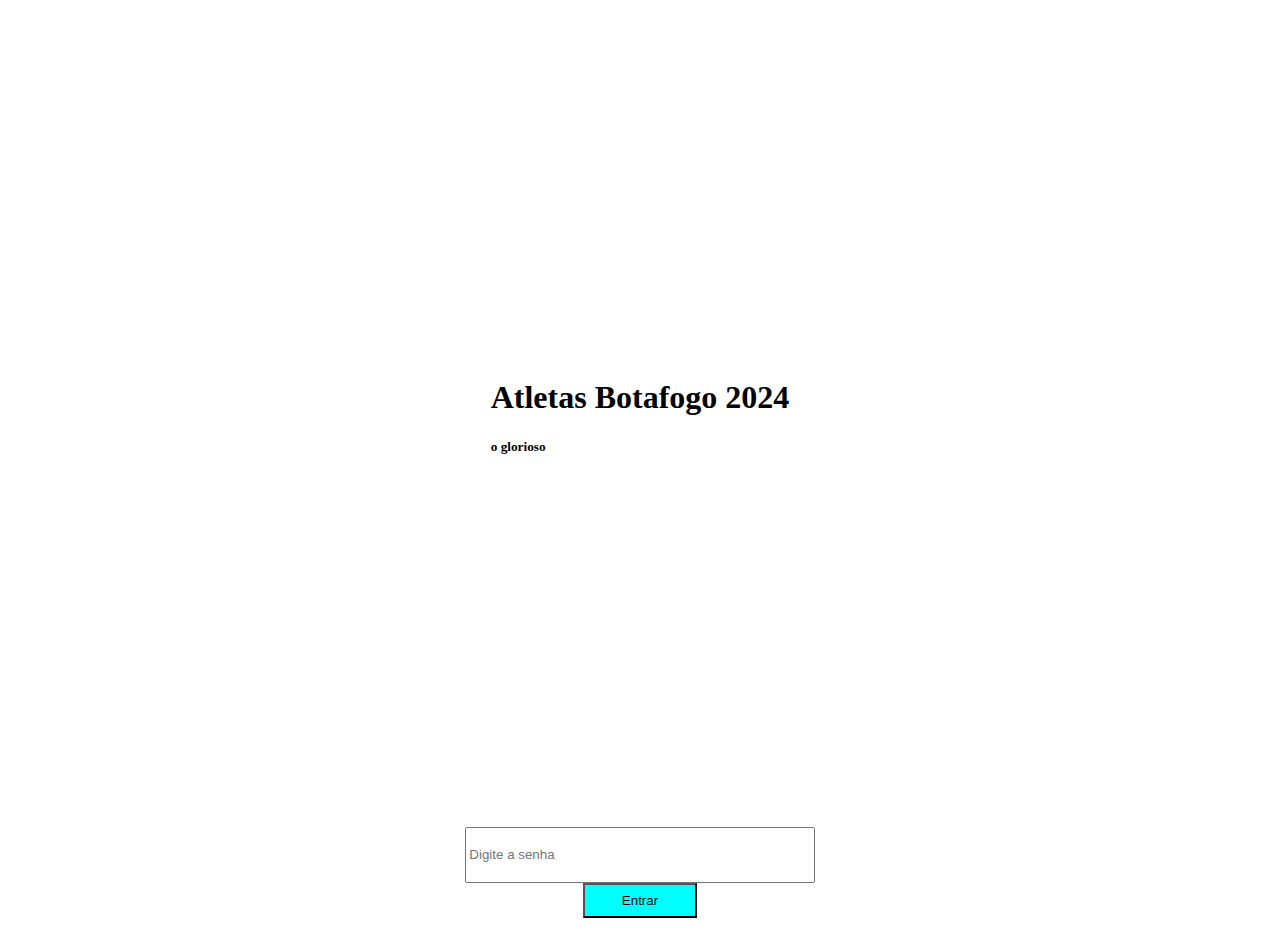
==== index.html @ 14dd283c "primeiro commit" ====
<!DOCTYPE html>
<html lang="en">
<head>
    <meta charset="UTF-8">
    <meta name="viewport" content="width=device-width, initial-scale=1.0">
    <title>Login</title>
    <link href="style.css" rel="stylesheet">
    <script src="md5-min.js"></script>
    <script src="login.js" defer></script>
</head>
<body>
    <div id="capa">
        <h1>Atletas Botafogo 2024</h1>
        <h5>o glorioso</h5>

    </div>
    <div id="login">
    <input type="password" id="senha" placeholder="Digite a senha">
    <button id="botao">Entrar</button>
</div>
    
</body>
</html>
---- style.css ----
body{
    display: flex;
    flex-direction: column;
    flex-wrap: wrap;
    align-items: center;}


@media(min-width : 768px){
    body{
    display: flex;
    flex-wrap: wrap;
    align-items: center;}


#capa{
    margin: auto 0;
    padding: 350px;
}

#login{
    align-items: center;
    display: flex;
    flex-direction: column;
    width: 30%;
    height: 100px;
    
    
}
#login input{
    width: 90%;
    height: 50px;
}

#login button{
    width: 30%;
    padding: 8px;
    background-color: aqua;

}

}
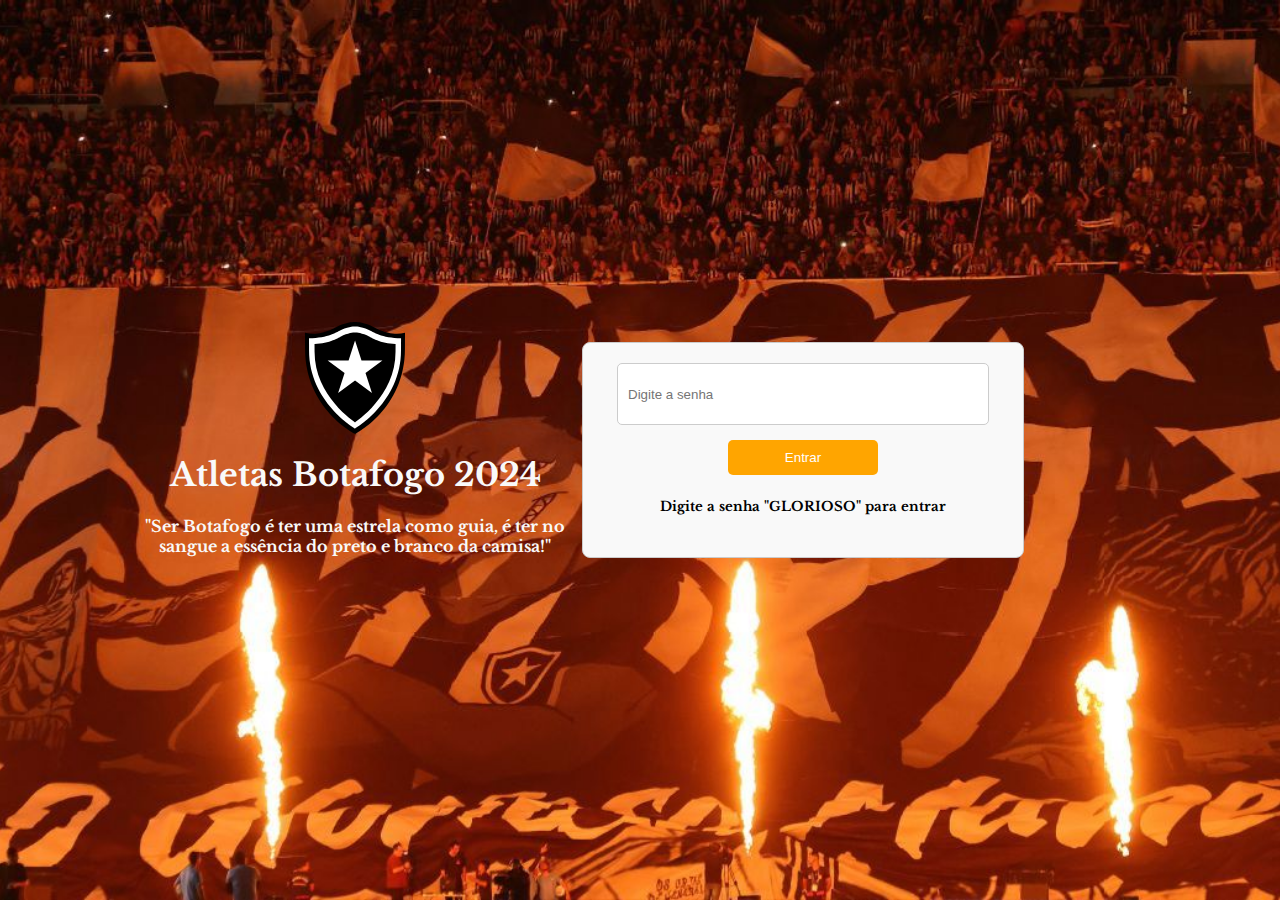
==== commit 570b2bb6: "ATT" ====
--- a/index.html
+++ b/index.html
@@ -4,19 +4,21 @@
     <meta charset="UTF-8">
     <meta name="viewport" content="width=device-width, initial-scale=1.0">
     <title>Login</title>
+    <link rel="icon" href="favicon.svg" type="image/svg+xml">
     <link href="style.css" rel="stylesheet">
     <script src="md5-min.js"></script>
     <script src="login.js" defer></script>
 </head>
 <body>
     <div id="capa">
+        <img src="botafogo.svg" class="escudo">
         <h1>Atletas Botafogo 2024</h1>
-        <h5>o glorioso</h5>
-
+        <h4>"Ser Botafogo é ter uma estrela como guia, é ter no sangue a essência do preto e branco da camisa!"</h4>
     </div>
     <div id="login">
     <input type="password" id="senha" placeholder="Digite a senha">
     <button id="botao">Entrar</button>
+    <h5>Digite a senha "GLORIOSO" para entrar</h5>
 </div>
     
 </body>
--- a/style.css
+++ b/style.css
@@ -1,42 +1,92 @@
-body{
+/* Importando a fonte */
+@import url('https://fonts.googleapis.com/css2?family=Libre+Baskerville:wght@400;700&display=swap');
+
+/* Estilização do body */
+body {
+    font-family: 'Libre Baskerville', serif;
+    display: flex;
+    flex-direction: column; /* Layout em coluna por padrão */
+    align-items: center; /* Centraliza elementos verticalmente */
+    justify-content: center; /* Centraliza horizontalmente */
+    margin: 0;
+    padding: 0;
+    min-height: 100vh; /* Faz o body ocupar a tela inteira */
+    box-sizing: border-box;
+    background-image: url('fundo.jpg'); /* Substitua 'fundo.jpg' pelo caminho da sua imagem */
+    background-size: cover; /* Faz a imagem cobrir toda a área */
+    background-position: center; /* Centraliza a imagem */
+    background-repeat: no-repeat; /* Evita que a imagem se repita */
+}
+
+/* Estilização do #capa */
+#capa {
+    color: #f9f9f9;
+    text-align: center;
+    margin: 0 auto; /* Centraliza o elemento horizontalmente */
+}
+
+.escudo {
+    width: 100px; /* Ajusta o tamanho da imagem */
+    height: auto; /* Mantém a proporção */
+    display: block;
+    margin: 0 auto; /* Centraliza a imagem */
+}
+
+/* Estilização do #login */
+#login {
     display: flex;
     flex-direction: column;
-    flex-wrap: wrap;
-    align-items: center;}
-
-
-@media(min-width : 768px){
-    body{
-    display: flex;
-    flex-wrap: wrap;
-    align-items: center;}
-
-
-#capa{
-    margin: auto 0;
-    padding: 350px;
+    align-items: center;
+    justify-content: center;
+    width: 70%; /* Largura responsiva */
+    max-width: 400px; /* Largura máxima */
+    margin: 20px auto; /* Espaçamento ao redor */
+    padding: 20px;
+    border: 1px solid #ccc; /* Borda leve */
+    border-radius: 8px; /* Bordas arredondadas */
+    background-color: #f9f9f9; /* Fundo leve */
 }
 
-#login{
-    align-items: center;
-    display: flex;
-    flex-direction: column;
-    width: 30%;
-    height: 100px;
-    
-    
-}
-#login input{
-    width: 90%;
-    height: 50px;
+#login input {
+    width: 100%; /* Ocupa toda a largura disponível */
+    max-width: 350px; /* Limita a largura */
+    height: 40px;
+    margin-bottom: 15px; /* Espaçamento entre os campos */
+    padding: 10px;
+    border: 1px solid #ccc;
+    border-radius: 5px;
 }
 
-#login button{
-    width: 30%;
-    padding: 8px;
-    background-color: aqua;
-
+#login button {
+    width: 100%; /* Ocupa toda a largura */
+    max-width: 150px; /* Largura máxima */
+    padding: 10px;
+    background-color: orange;
+    color: white;
+    border: none;
+    border-radius: 5px;
+    cursor: pointer;
 }
 
+#login button:hover {
+    background-color: #00ced1; /* Cor ao passar o mouse */
 }
 
+/* Responsividade: dispositivos maiores */
+@media (min-width: 768px) {
+    body {
+        flex-direction: row; /* Organiza os elementos lado a lado */
+        align-items: center; /* Centraliza verticalmente */
+        justify-content: center; /* Centraliza horizontalmente */
+    }
+
+    #capa {
+        margin-left: 10%; /* Espaçamento entre capa e login */
+    }
+
+    #login {
+        margin: 0; /* Remove margens extras */
+        width: 100%; /* Ajusta automaticamente a largura */
+        margin-right: 20%; /* Espaçamento entre capa e login */
+    }
+}
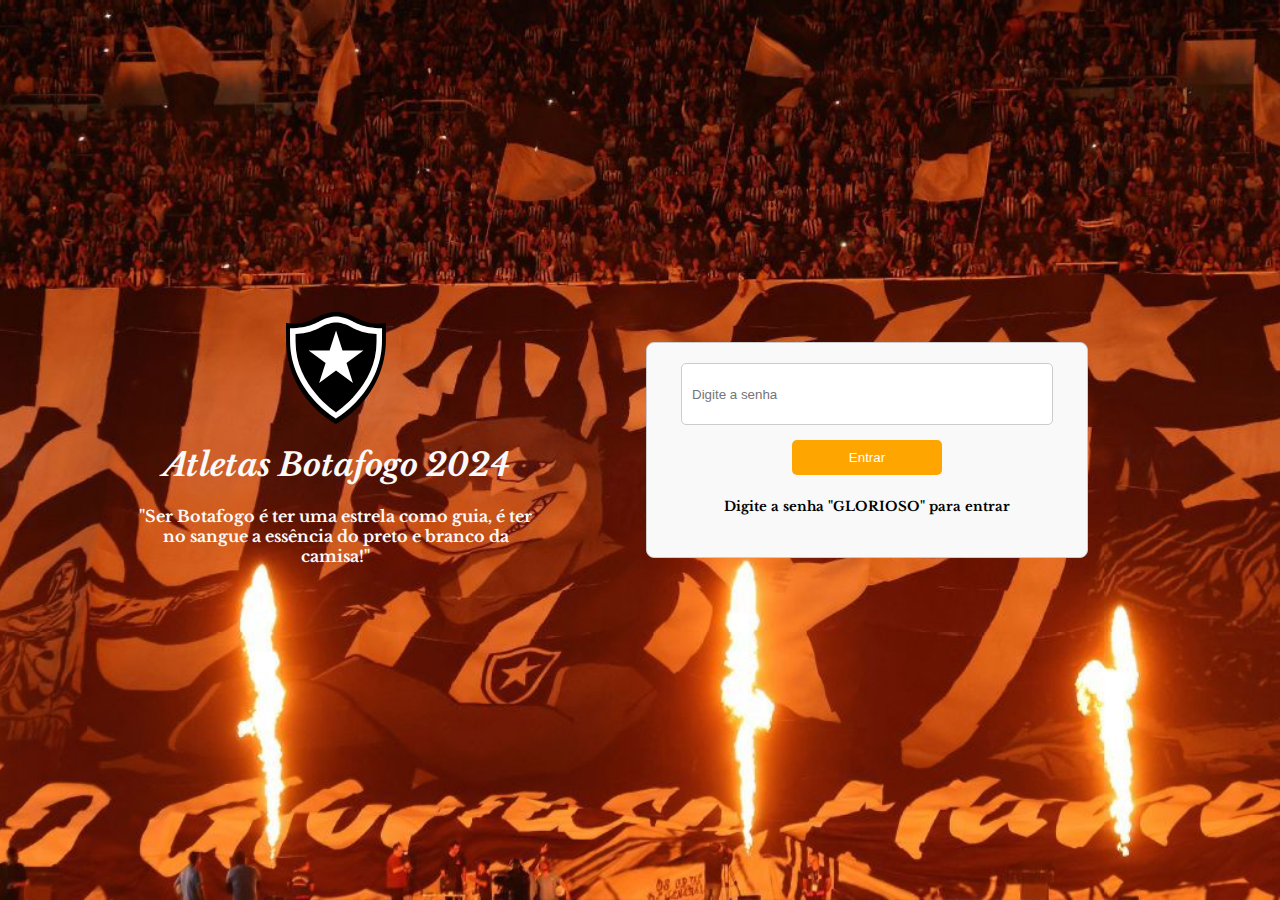
==== commit 42a42412: "bug fix" ====
--- a/index.html
+++ b/index.html
@@ -2,8 +2,8 @@
 <html lang="en">
 <head>
     <meta charset="UTF-8">
-    <meta name="viewport" content="width=device-width, initial-scale=1.0">
-    <title>Login</title>
+    <meta name="viewport" content="width=device-width, initial-scale=1, maximum-scale=1, user-scalable=no">
+    <title>Atletas Botafogo</title>
     <link rel="icon" href="favicon.svg" type="image/svg+xml">
     <link href="style.css" rel="stylesheet">
     <script src="md5-min.js"></script>
--- a/style.css
+++ b/style.css
@@ -23,6 +23,10 @@
     color: #f9f9f9;
     text-align: center;
     margin: 0 auto; /* Centraliza o elemento horizontalmente */
+}
+
+#capa h1{
+    font-style: italic;
 }
 
 .escudo {
@@ -78,15 +82,17 @@
         flex-direction: row; /* Organiza os elementos lado a lado */
         align-items: center; /* Centraliza verticalmente */
         justify-content: center; /* Centraliza horizontalmente */
+        gap: 8%;
     }
 
     #capa {
         margin-left: 10%; /* Espaçamento entre capa e login */
+        width: 40%;
     }
 
     #login {
         margin: 0; /* Remove margens extras */
         width: 100%; /* Ajusta automaticamente a largura */
-        margin-right: 20%; /* Espaçamento entre capa e login */
+        margin-right: 15%; /* Espaçamento entre capa e login */
     }
 }
